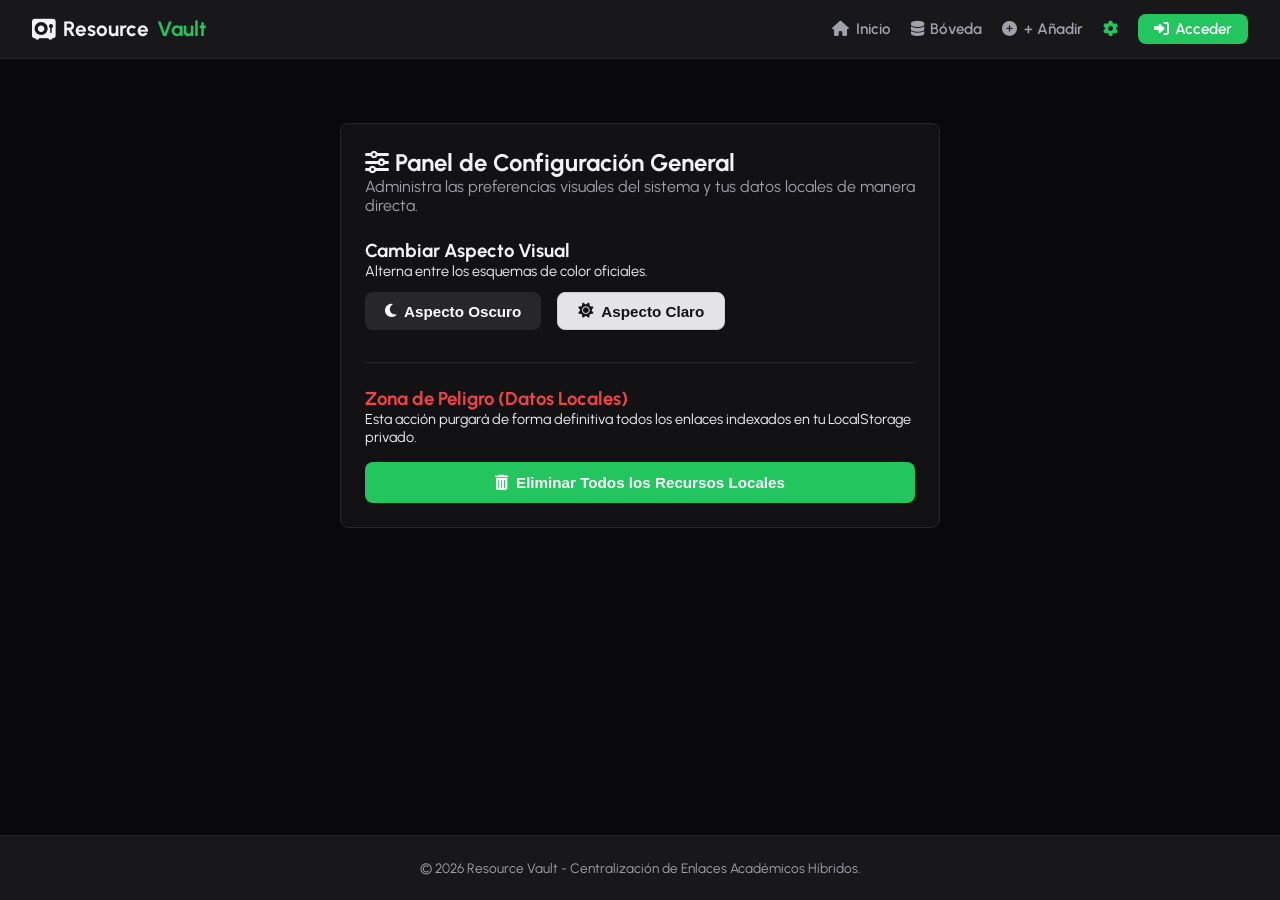
==== configuracion.html @ 1830fb75 "Add files via upload" ====
<!DOCTYPE html>
<html lang="es" data-theme="dark">
<head>
    <meta charset="UTF-8">
    <meta name="viewport" content="width=device-width, initial-scale=1.0">
    <title>Configuración de Sistema - Resource Vault</title>
    <script>
        (function() {
            const savedTheme = localStorage.getItem("vault-theme") || "dark";
            document.documentElement.setAttribute("data-theme", savedTheme);
        })();
    </script>
    <link rel="preconnect" href="https://fonts.googleapis.com">
    <link rel="preconnect" href="https://fonts.gstatic.com" crossorigin>
    <link href="https://fonts.googleapis.com/css2?family=Urbanist:wght@400;500;600;700&display=swap" rel="stylesheet">
    <link rel="stylesheet" href="https://cdnjs.cloudflare.com/ajax/libs/font-awesome/6.5.1/css/all.min.css">
    <link rel="stylesheet" href="css/styles.css">
</head>
<body>

    <nav class="navbar">
        <a href="index.html" class="nav-logo">
            <i class="fa-solid fa-vault"></i> Resource<span>Vault</span>
        </a>
        <ul class="nav-links"></ul>
    </nav>

    <main class="main-container">
        
        
<div class="card" style="max-width: 600px; margin: 2rem auto;">
    <h2><i class="fa-solid fa-sliders"></i> Panel de Configuración General</h2>
    <p style="color:var(--text-secondary); margin-bottom: 1.5rem;">Administra las preferencias visuales del sistema y tus datos locales de manera directa.</p>
    
    <!-- Componente de Tema -->
    <div style="margin-bottom: 2rem;">
        <h3>Cambiar Aspecto Visual</h3>
        <p style="font-size:0.9rem; margin-bottom: 0.75rem;">Alterna entre los esquemas de color oficiales.</p>
        <div style="display:flex; gap:1rem;">
            <button class="btn" style="background:#27272a;" onclick="setThemeScheme('dark')"><i class="fa-solid fa-moon"></i> Aspecto Oscuro</button>
            <button class="btn" style="background:#e4e4e7; color:#121214; border:1px solid #ccc;" onclick="setThemeScheme('light')"><i class="fa-solid fa-sun"></i> Aspecto Claro</button>
        </div>
    </div>

    <!-- Requisito: Sigue habiendo la opción de eliminar todos los recursos locales -->
    <div style="border-top: 1px solid var(--border-color); padding-top: 1.5rem;">
        <h3 style="color:var(--danger);">Zona de Peligro (Datos Locales)</h3>
        <p style="font-size:0.9rem; margin-bottom: 1rem;">Esta acción purgará de forma definitiva todos los enlaces indexados en tu LocalStorage privado.</p>
        <button id="btn-purge" class="btn btn-danger" style="width: 100%; padding:0.75rem;"><i class="fa-solid fa-trash-can"></i> Eliminar Todos los Recursos Locales</button>
    </div>
</div>

<script>
    function setThemeScheme(theme) {
        document.documentElement.setAttribute("data-theme", theme);
        localStorage.setItem("vault-theme", theme);
    }

    document.addEventListener("DOMContentLoaded", () => {
        document.getElementById("btn-purge").addEventListener("click", () => {
            if(confirm("🚨 ¿Estás totalmente seguro de limpiar tu bóveda local? Esta operación no se puede deshacer.")) {
                localStorage.removeItem("vault_resources");
                localStorage.removeItem("vault_local_categories");
                alert("Bóveda local vaciada por completo.");
                window.location.href = "dashboard.html";
            }
        });
    });
</script>

    
    </main>

    <footer>
        <p>&copy; 2026 Resource Vault - Centralización de Enlaces Académicos Híbridos.</p>
    </footer>

    <script src="js/app.js"></script>
</body>
</html>
---- css/styles.css ----
/* Resource Vault - Estilos Globales Corregidos V2 */
:root {
    --bg-main: #09090b;
    --bg-card: #121214;
    --bg-nav: #18181b;
    --border-color: #27272a;
    --text-primary: #f4f4f5;
    --text-secondary: #a1a1aa;
    --accent: #22c55e;
    --accent-hover: #16a34a;
    --danger: #ef4444;
    --danger-hover: #dc2626;
    --radius: 8px;
    --font-sans: 'Urbanist', system-ui, -apple-system, sans-serif;
}

[data-theme="light"] {
    --bg-main: #f4f4f5;
    --bg-card: #ffffff;
    --bg-nav: #e4e4e7;
    --border-color: #d4d4d8;
    --text-primary: #09090b;
    --text-secondary: #71717a;
    --accent: #16a34a;
    --accent-hover: #15803d;
}

* {
    box-sizing: border-box;
    margin: 0;
    padding: 0;
}

body {
    background-color: var(--bg-main);
    color: var(--text-primary);
    font-family: var(--font-sans);
    transition: background-color 0.2s, color 0.2s;
    min-height: 100vh;
    display: flex;
    flex-direction: column;
}

.navbar {
    display: flex;
    justify-content: space-between;
    align-items: center;
    padding: 0.85rem 2rem;
    background-color: var(--bg-nav);
    border-bottom: 1px solid var(--border-color);
    position: sticky;
    top: 0;
    z-index: 1000;
}

.nav-logo {
    font-size: 1.3rem;
    font-weight: 700;
    color: var(--text-primary);
    text-decoration: none;
    display: flex;
    align-items: center;
    gap: 0.5rem;
}
.nav-logo span { color: var(--accent); }

.nav-links {
    display: flex;
    align-items: center;
    gap: 1.25rem;
    list-style: none;
}

.nav-links a {
    color: var(--text-secondary);
    font-weight: 600;
    font-size: 0.95rem;
    text-decoration: none;
    transition: color 0.2s;
    display: flex;
    align-items: center;
    gap: 0.4rem;
}
.nav-links a:hover, .nav-links a.active {
    color: var(--accent);
}

.user-menu-container {
    position: relative;
    display: flex;
    align-items: center;
    gap: 0.6rem;
}

.nav-username {
    font-size: 0.9rem;
    font-weight: 600;
    color: var(--text-primary);
}

.profile-combo-btn {
    display: flex;
    align-items: center;
    background-color: var(--bg-main);
    border: 1px solid var(--border-color);
    padding: 0.25rem;
    border-radius: 50%;
    cursor: pointer;
    transition: border-color 0.2s;
}
.profile-combo-btn:hover {
    border-color: var(--accent);
}
.nav-avatar {
    width: 28px;
    height: 28px;
    border-radius: 50%;
    object-fit: cover;
}

.nav-dropdown-menu {
    position: absolute;
    top: 130%;
    right: 0;
    background-color: var(--bg-card);
    border: 1px solid var(--border-color);
    border-radius: var(--radius);
    min-width: 150px;
    box-shadow: 0 10px 25px rgba(0, 0, 0, 0.35);
    display: none;
    flex-direction: column;
    overflow: hidden;
    z-index: 1100;
}
.nav-dropdown-menu.show { display: flex; }
.nav-dropdown-menu a {
    padding: 0.75rem 1rem;
    font-size: 0.9rem;
    color: var(--text-primary);
    text-decoration: none;
    display: flex;
    align-items: center;
    gap: 0.5rem;
    width: 100%;
}
.nav-dropdown-menu a:hover {
    background-color: var(--border-color);
    color: var(--accent);
}

.main-container {
    max-width: 1150px;
    width: 100%;
    margin: 0 auto;
    padding: 2rem 1rem;
    flex: 1;
}

.card {
    background-color: var(--bg-card);
    border: 1px solid var(--border-color);
    border-radius: var(--radius);
    padding: 1.5rem;
    margin-bottom: 1.5rem;
}

.form-group { margin-bottom: 1.25rem; }
.form-group label {
    display: block;
    margin-bottom: 0.5rem;
    font-size: 0.9rem;
    color: var(--text-secondary);
    font-weight: 500;
}
.form-control {
    width: 100%;
    padding: 0.75rem 1rem;
    background-color: var(--bg-main);
    border: 1px solid var(--border-color);
    color: var(--text-primary);
    border-radius: var(--radius);
    font-family: inherit;
    font-size: 0.95rem;
}
.form-control:focus {
    outline: none;
    border-color: var(--accent);
}

.btn {
    background-color: var(--accent);
    color: #ffffff;
    padding: 0.6rem 1.25rem;
    border-radius: var(--radius);
    font-weight: 600;
    cursor: pointer;
    border: none;
    display: inline-flex;
    align-items: center;
    justify-content: center;
    gap: 0.5rem;
    font-size: 0.95rem;
    text-decoration: none;
}
.btn:hover { background-color: var(--accent-hover); }

.btn-secondary {
    background-color: transparent;
    border: 1px solid var(--border-color);
    color: var(--text-primary);
}
.btn-secondary:hover { background-color: var(--border-color); }

.btn-filter {
    padding: 0.4rem 0.9rem;
    font-size: 0.85rem;
    background-color: var(--bg-main);
    border: 1px solid var(--border-color);
    color: var(--text-secondary);
    border-radius: 20px;
    cursor: pointer;
    font-weight: 500;
}
.btn-filter.active {
    background-color: var(--accent);
    color: white;
    border-color: var(--accent);
}

.resource-grid {
    display: grid;
    grid-template-columns: repeat(auto-fill, minmax(320px, 1fr));
    gap: 1.5rem;
    margin-bottom: 2rem;
}

.res-card {
    display: flex;
    flex-direction: column;
    justify-content: space-between;
    position: relative;
}

.res-header {
    display: flex;
    justify-content: space-between;
    align-items: flex-start;
    margin-bottom: 0.5rem;
}

.res-badge {
    padding: 0.2rem 0.5rem;
    background-color: rgba(34, 197, 94, 0.1);
    color: var(--accent);
    border-radius: 4px;
    font-size: 0.75rem;
    font-weight: 700;
    text-transform: uppercase;
}

.uploader-tag {
    font-size: 0.75rem;
    color: var(--text-secondary);
    background: rgba(255, 255, 255, 0.05);
    border: 1px solid var(--border-color);
    padding: 0.2rem 0.5rem;
    border-radius: 12px;
    font-weight: 600;
}

.lock-box {
    grid-column: 1 / -1;
    text-align: center;
    padding: 3rem 1.5rem;
    background-color: rgba(39, 39, 42, 0.2);
    border: 2px dashed var(--border-color);
    border-radius: var(--radius);
}

footer {
    text-align: center;
    padding: 1.5rem;
    background-color: var(--bg-nav);
    border-top: 1px solid var(--border-color);
    color: var(--text-secondary);
    font-size: 0.85rem;
    margin-top: auto;
}
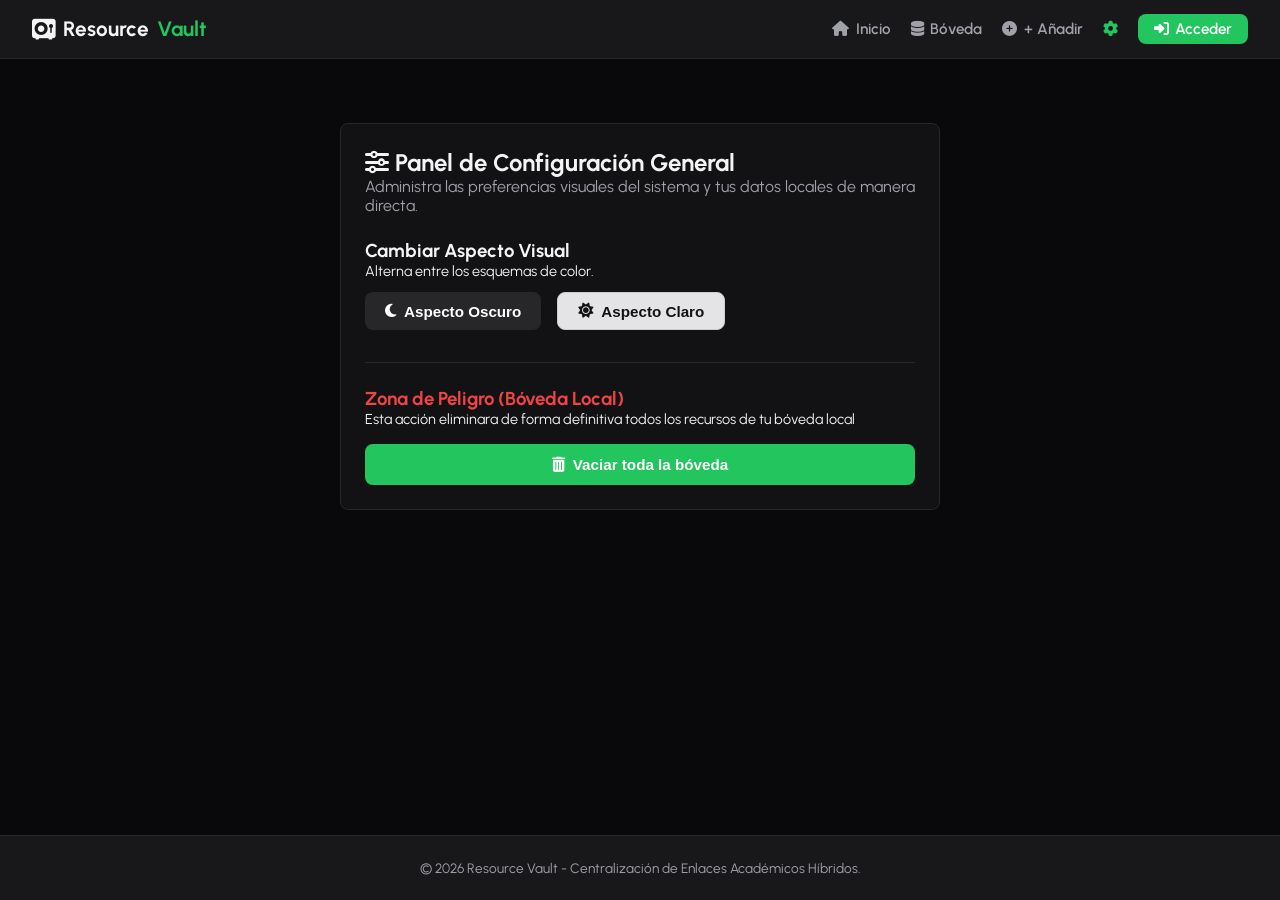
==== commit c278e3c5: "Update configuracion.html" ====
--- a/configuracion.html
+++ b/configuracion.html
@@ -35,18 +35,17 @@
     <!-- Componente de Tema -->
     <div style="margin-bottom: 2rem;">
         <h3>Cambiar Aspecto Visual</h3>
-        <p style="font-size:0.9rem; margin-bottom: 0.75rem;">Alterna entre los esquemas de color oficiales.</p>
+        <p style="font-size:0.9rem; margin-bottom: 0.75rem;">Alterna entre los esquemas de color.</p>
         <div style="display:flex; gap:1rem;">
             <button class="btn" style="background:#27272a;" onclick="setThemeScheme('dark')"><i class="fa-solid fa-moon"></i> Aspecto Oscuro</button>
             <button class="btn" style="background:#e4e4e7; color:#121214; border:1px solid #ccc;" onclick="setThemeScheme('light')"><i class="fa-solid fa-sun"></i> Aspecto Claro</button>
         </div>
     </div>
 
-    <!-- Requisito: Sigue habiendo la opción de eliminar todos los recursos locales -->
     <div style="border-top: 1px solid var(--border-color); padding-top: 1.5rem;">
-        <h3 style="color:var(--danger);">Zona de Peligro (Datos Locales)</h3>
-        <p style="font-size:0.9rem; margin-bottom: 1rem;">Esta acción purgará de forma definitiva todos los enlaces indexados en tu LocalStorage privado.</p>
-        <button id="btn-purge" class="btn btn-danger" style="width: 100%; padding:0.75rem;"><i class="fa-solid fa-trash-can"></i> Eliminar Todos los Recursos Locales</button>
+        <h3 style="color:var(--danger);">Zona de Peligro (Bóveda Local)</h3>
+        <p style="font-size:0.9rem; margin-bottom: 1rem;">Esta acción eliminara de forma definitiva todos los recursos de tu bóveda local</p>
+        <button id="btn-purge" class="btn btn-danger" style="width: 100%; padding:0.75rem;"><i class="fa-solid fa-trash-can"></i> Vaciar toda la bóveda</button>
     </div>
 </div>
 
@@ -77,4 +76,4 @@
 
     <script src="js/app.js"></script>
 </body>
-</html>+</html>
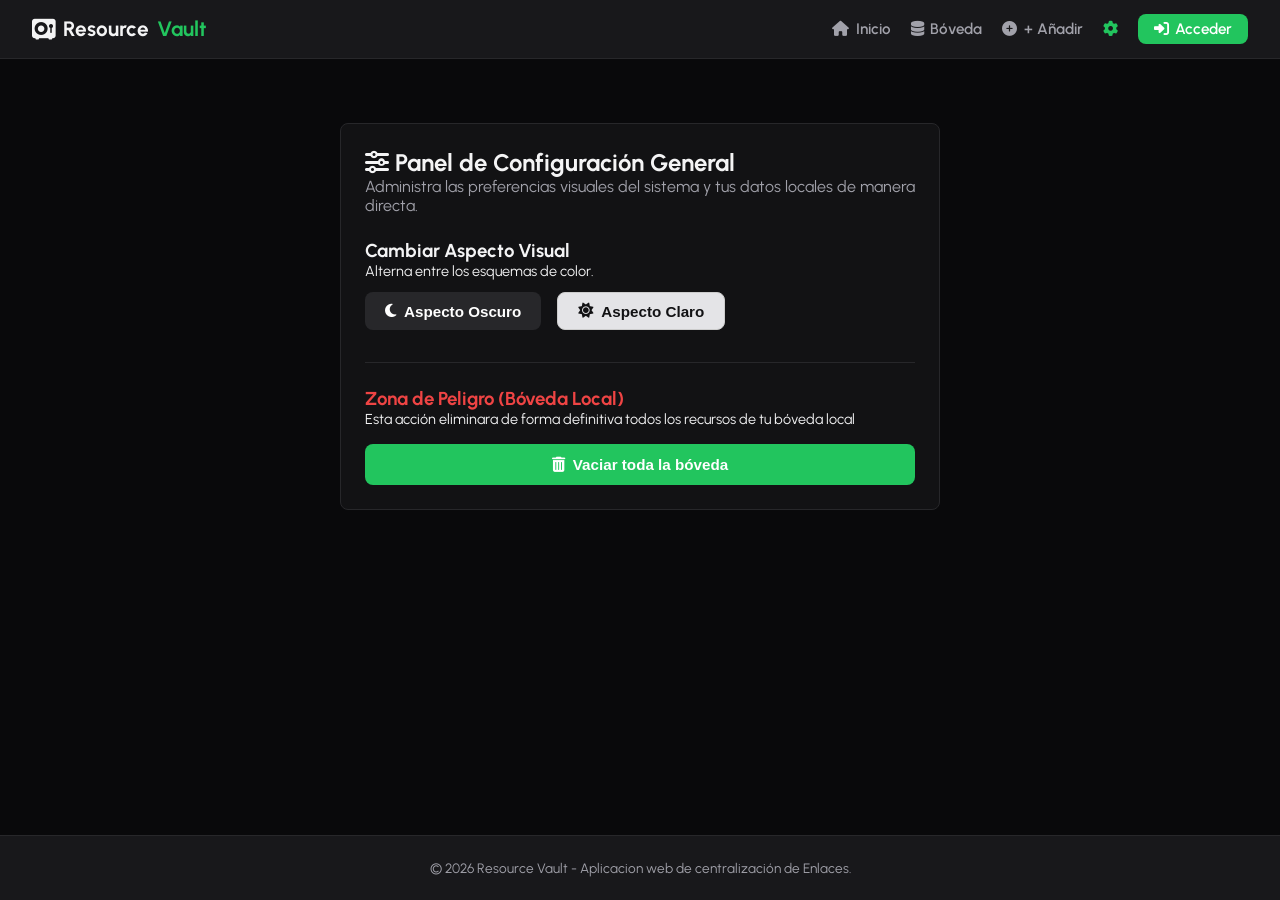
==== commit 5a8b25cd: "Update configuracion.html" ====
--- a/configuracion.html
+++ b/configuracion.html
@@ -71,7 +71,7 @@
     </main>
 
     <footer>
-        <p>&copy; 2026 Resource Vault - Centralización de Enlaces Académicos Híbridos.</p>
+        <p>&copy; 2026 Resource Vault - Aplicacion web de centralización de Enlaces.</p>
     </footer>
 
     <script src="js/app.js"></script>
--- a/css/styles.css
+++ b/css/styles.css
@@ -1,4 +1,4 @@
-/* Resource Vault - Estilos Globales Corregidos V2 */
+
 :root {
     --bg-main: #09090b;
     --bg-card: #121214;
